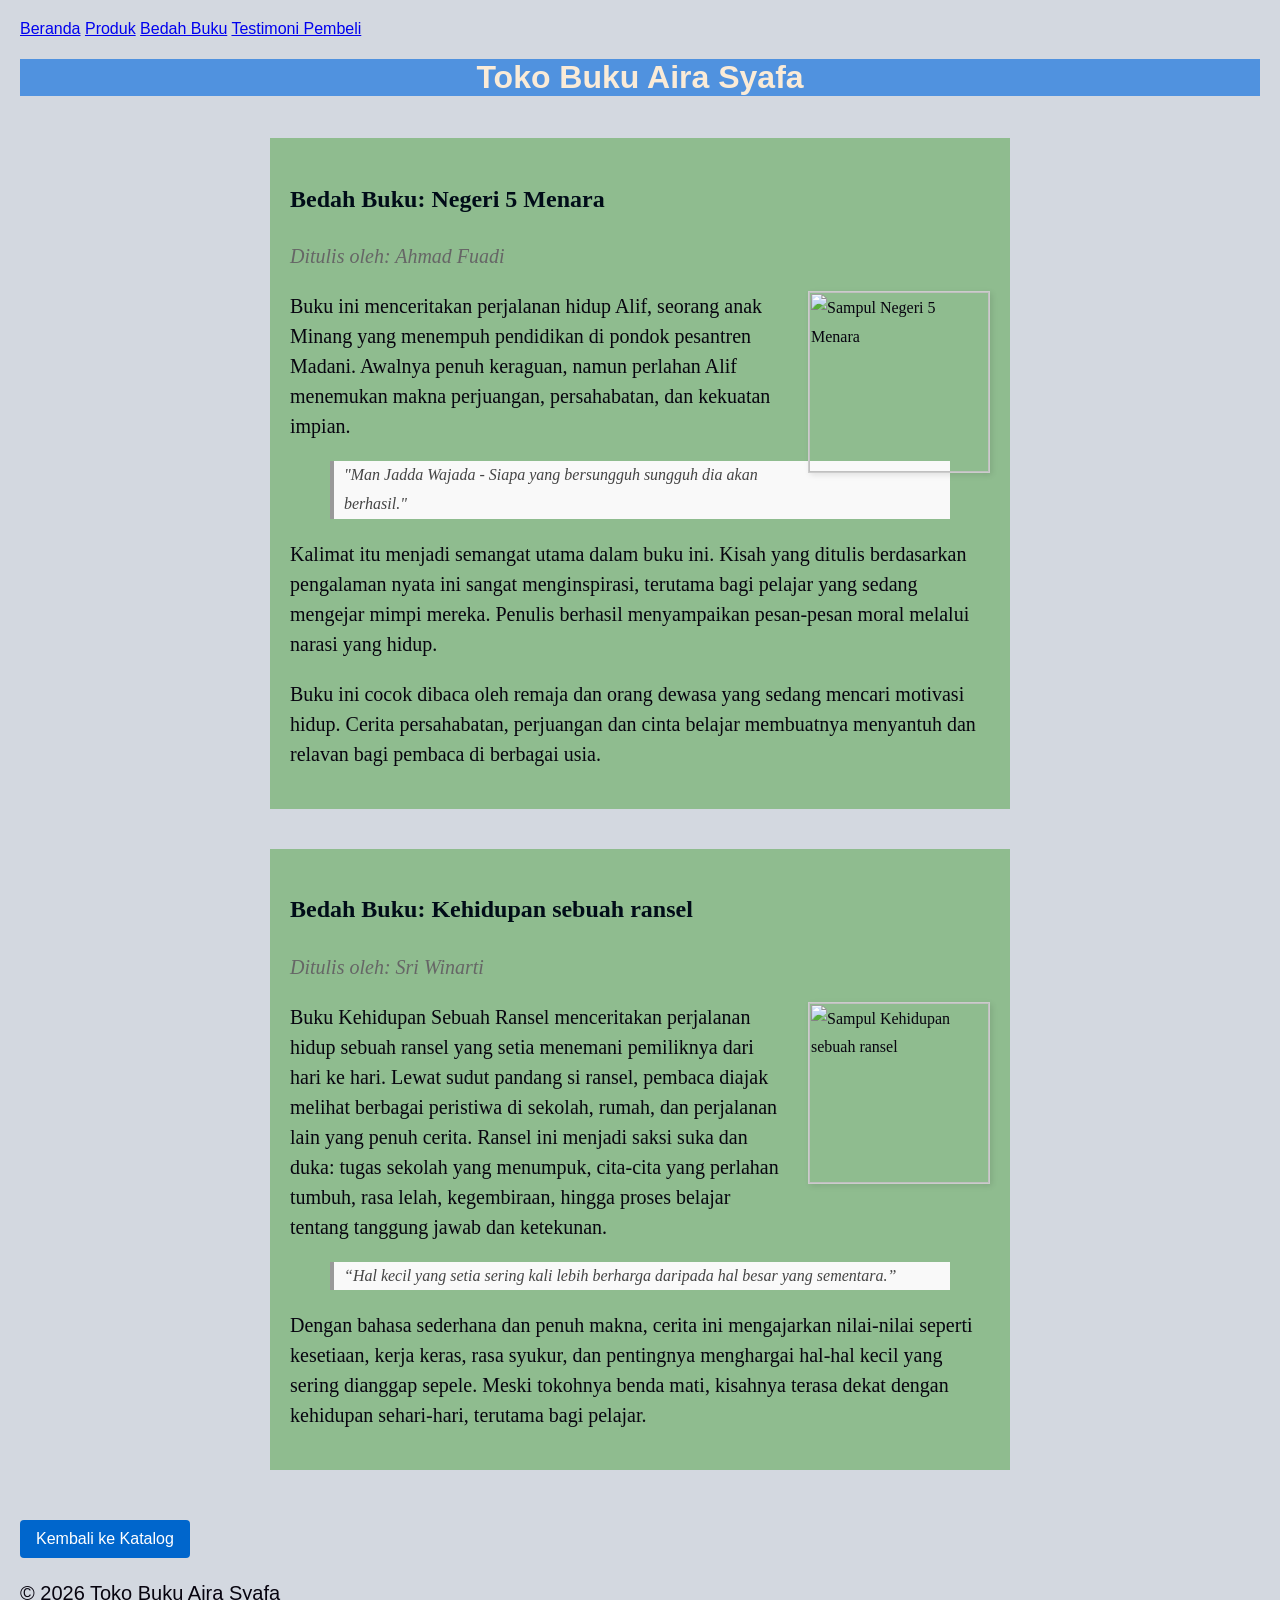
==== bedah-buku.html @ 540c1495 "Add files via upload" ====
<html lang="id">
<head>
<meta charset="UTF-8">
<meta name="viewport" content="width=device-width, initial-
scale=1.0">
<title>Profil Usaha Buku</title>
<link rel="stylesheet" href="style.css" />
</head>
<body>
<nav>
    <a href="index.html">Beranda</a>
    <a href="produk.html">Produk</a>
    <a href="bedah-buku.html">Bedah Buku</a>
    <a href="testimoni.html"></a>
    <a href="tampil-testimoni.html">Testimoni Pembeli</a>
</nav>
<h1>Toko Buku Aira Syafa </h1>
<section class="daftar-produk">
<main class="artikel">
    <h2>Bedah Buku: Negeri 5 Menara</h2>
    <p class="penulis">Ditulis oleh: Ahmad Fuadi</p>
    <img src="images/Negeri 5 Menara.jpg" alt="Sampul Negeri 5 Menara" class="sampul">
    <p> Buku ini menceritakan perjalanan hidup Alif, seorang anak Minang yang menempuh pendidikan di pondok pesantren Madani.
        Awalnya penuh keraguan, namun perlahan Alif menemukan makna perjuangan, persahabatan, dan kekuatan impian.
    </p>
    <blockquote>"Man Jadda Wajada - Siapa yang bersungguh sungguh dia akan berhasil."</blockquote>
    <p>Kalimat itu menjadi semangat utama dalam buku ini. Kisah yang ditulis berdasarkan pengalaman nyata ini sangat menginspirasi, terutama bagi pelajar yang sedang mengejar mimpi mereka. Penulis berhasil menyampaikan pesan-pesan moral melalui narasi yang hidup.</p>
    <p>Buku ini cocok dibaca oleh remaja dan orang dewasa yang sedang mencari motivasi hidup. Cerita persahabatan, perjuangan dan cinta belajar membuatnya menyantuh dan relavan bagi pembaca di berbagai usia.</p>
    </p>
    </main>
    </section>
<section class="daftar-produk">
    <main class="artikel">
        <h2>Bedah Buku: Kehidupan sebuah ransel</h2>
    <p class="penulis">Ditulis oleh: Sri Winarti</p>
    <img src="images/ransel.jpg" alt="Sampul Kehidupan sebuah ransel" class="sampul">
    <p>Buku Kehidupan Sebuah Ransel menceritakan perjalanan hidup sebuah ransel yang setia menemani pemiliknya dari hari ke hari. Lewat sudut pandang si ransel, pembaca diajak melihat berbagai peristiwa di sekolah, rumah, dan perjalanan lain yang penuh cerita. Ransel ini menjadi saksi suka dan duka: tugas sekolah yang menumpuk, cita-cita yang perlahan tumbuh, rasa lelah, kegembiraan, hingga proses belajar tentang tanggung jawab dan ketekunan.</p>
    <blockquote>“Hal kecil yang setia sering kali lebih berharga daripada hal besar yang sementara.”</blockquote>
    <p>Dengan bahasa sederhana dan penuh makna, cerita ini mengajarkan nilai-nilai seperti kesetiaan, kerja keras, rasa syukur, dan pentingnya menghargai hal-hal kecil yang sering dianggap sepele. Meski tokohnya benda mati, kisahnya terasa dekat dengan kehidupan sehari-hari, terutama bagi pelajar.</p>
    </main>
</section>
         <a href="produk.html" class="btn-kembali"> Kembali ke Katalog</a>
</main>
<footer>
    <p>&copy; 2026 Toko Buku Aira Syafa</p>
</footer>
</body>
</html>
---- style.css ----
body { 
    background-color: #d3d8e0; 
    font-family: Arial, Helvetica, sans-serif; 
    color: #07040f; 
    margin: 20px; 
}

h1 { 
    color: antiquewhite; 
    text-align: center; 
    background-color: rgb(80, 146, 223); 
}

h2 { 
    color: #010c18; 
    text-align: left; 
}

p { 
    font-size: 20px; 
    text-align: left; 
    line-height: 1.5; 
}

.daftar-produk {     
    display: grid;     
    grid-template-columns: repeat(auto-fit, minmax(200px, 1fr));     
    gap: 20px;     
    padding: 20px; 
}

.produk {     
    background-color: darkseagreen;     
    border: 1px solid #d3d8e0;     
    padding: 15px;     
    border-radius: 14px;     
    text-align: center;     
    box-shadow: 0 2px 6px rgba(0,0,0,0.1); 
}

.produk img {     
    width: 150px;     
    height: auto;     
    border-radius: 5px;     
    margin-bottom: 10px; 
}

.produk h2 {     
    font-size: 20px;     
    color: rgb(88, 88, 39); 
}

.produk h3 {     
    font-size: 16px;     
    color: #07040f; 
}

.harga {     
    font-weight: bold;     
    color: #000; 
}

.deskripsi {     
    font-size: 14px;     
    color: #000; 
}

.artikel {     
    max-width: 700px;     
    margin: auto;     
    padding: 20px;     
    background-color: darkseagreen;     
    font-family: Georgia, serif;     
    line-height: 1.8; 
}

.artikel .penulis {     
    font-style: italic;     
    color: #666;     
    margin-bottom: 20px; 
}

.artikel .sampul {     
    width: 180px;     
    float: right;     
    margin: 0 0 20px 20px;     
    border: 1px solid #ccc;     
    box-shadow: 2px 2px 6px rgba(0,0,0,0.1); 
}

.artikel blockquote {     
    font-style: italic;     
    border-left: 4px solid #999;     
    padding-left: 10px;     
    color: #444;     
    background-color: #f9f9f9; 
}

.btn-kembali {     
    display: inline-block;     
    margin-top: 30px;     
    padding: 10px 16px;     
    background-color: #0066cc;     
    color: white;     
    text-decoration: none;     
    border-radius: 4px; 
}

.btn-kembali:hover {     
    background-color: #004d99; 
}

.formulir {     
    max-width: 600px;     
    margin: auto;     
    padding: 20px;     
    background-color: #fafafa;     
    border-radius: 10px;     
    box-shadow: 0 0 10px rgba(0,0,0,0.1);     
}

form label {     
    display: block;     
    margin-top: 10px;     
    font-weight: bold; 
}

form input, 
form select,
form textarea {     
    width: 100%;     
    padding: 8px;     
    margin-top: 5px;     
    margin-bottom: 15px;     
    border-radius: 5px;     
    border: 1px solid #ccc; 
}

form button {     
    background-color: #3498db;     
    color: white;     
    padding: 10px 15px;     
    border-radius: 5px;     
    cursor: pointer; 
}

form button:hover {     
    background-color: #2980b9; 
}
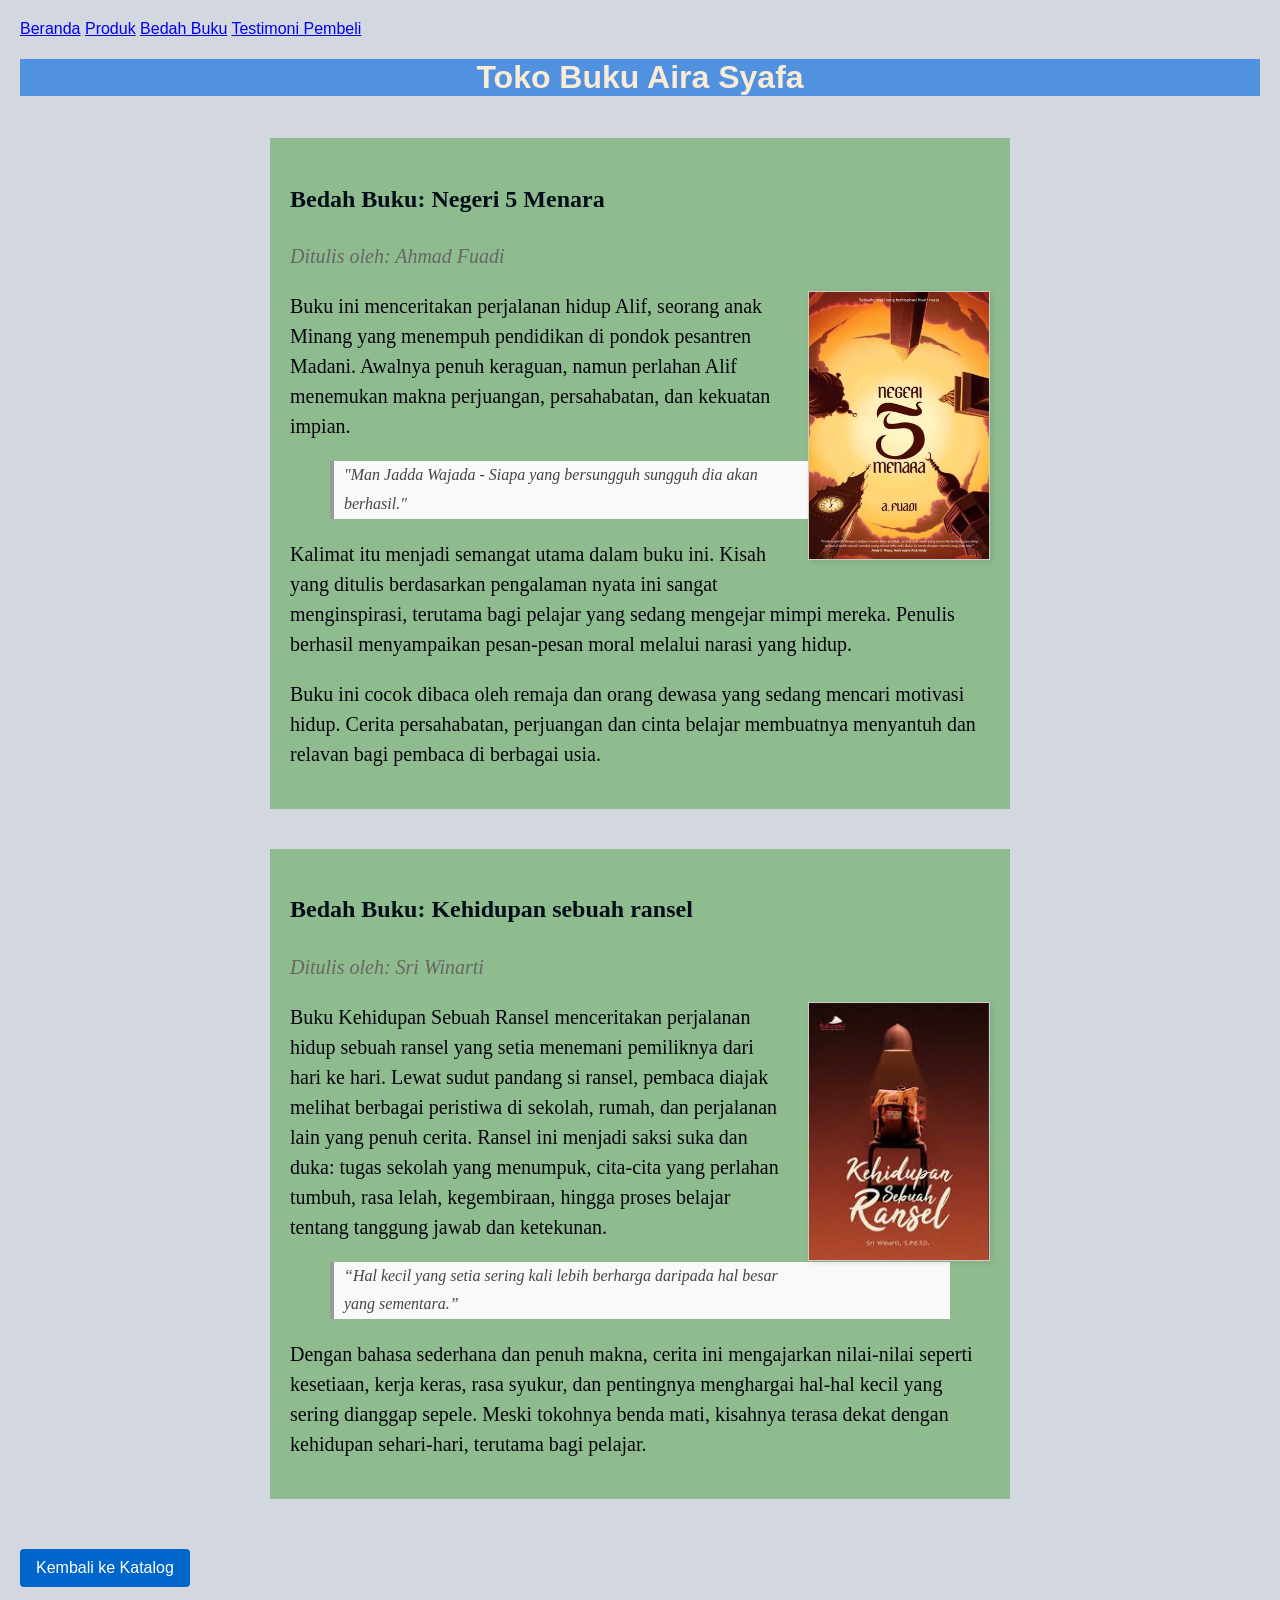
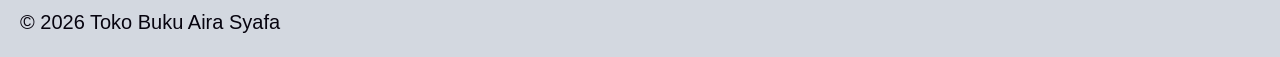
==== commit 8bb228a8: "Update bedah-buku.html" ====
--- a/bedah-buku.html
+++ b/bedah-buku.html
@@ -19,7 +19,7 @@
 <main class="artikel">
     <h2>Bedah Buku: Negeri 5 Menara</h2>
     <p class="penulis">Ditulis oleh: Ahmad Fuadi</p>
-    <img src="images/Negeri 5 Menara.jpg" alt="Sampul Negeri 5 Menara" class="sampul">
+    <img src="Negeri 5 Menara.jpg" alt="Sampul Negeri 5 Menara" class="sampul">
     <p> Buku ini menceritakan perjalanan hidup Alif, seorang anak Minang yang menempuh pendidikan di pondok pesantren Madani.
         Awalnya penuh keraguan, namun perlahan Alif menemukan makna perjuangan, persahabatan, dan kekuatan impian.
     </p>
@@ -33,7 +33,7 @@
     <main class="artikel">
         <h2>Bedah Buku: Kehidupan sebuah ransel</h2>
     <p class="penulis">Ditulis oleh: Sri Winarti</p>
-    <img src="images/ransel.jpg" alt="Sampul Kehidupan sebuah ransel" class="sampul">
+    <img src="ransel.jpg" alt="Sampul Kehidupan sebuah ransel" class="sampul">
     <p>Buku Kehidupan Sebuah Ransel menceritakan perjalanan hidup sebuah ransel yang setia menemani pemiliknya dari hari ke hari. Lewat sudut pandang si ransel, pembaca diajak melihat berbagai peristiwa di sekolah, rumah, dan perjalanan lain yang penuh cerita. Ransel ini menjadi saksi suka dan duka: tugas sekolah yang menumpuk, cita-cita yang perlahan tumbuh, rasa lelah, kegembiraan, hingga proses belajar tentang tanggung jawab dan ketekunan.</p>
     <blockquote>“Hal kecil yang setia sering kali lebih berharga daripada hal besar yang sementara.”</blockquote>
     <p>Dengan bahasa sederhana dan penuh makna, cerita ini mengajarkan nilai-nilai seperti kesetiaan, kerja keras, rasa syukur, dan pentingnya menghargai hal-hal kecil yang sering dianggap sepele. Meski tokohnya benda mati, kisahnya terasa dekat dengan kehidupan sehari-hari, terutama bagi pelajar.</p>
@@ -45,4 +45,5 @@
     <p>&copy; 2026 Toko Buku Aira Syafa</p>
 </footer>
 </body>
-</html>+
+</html>
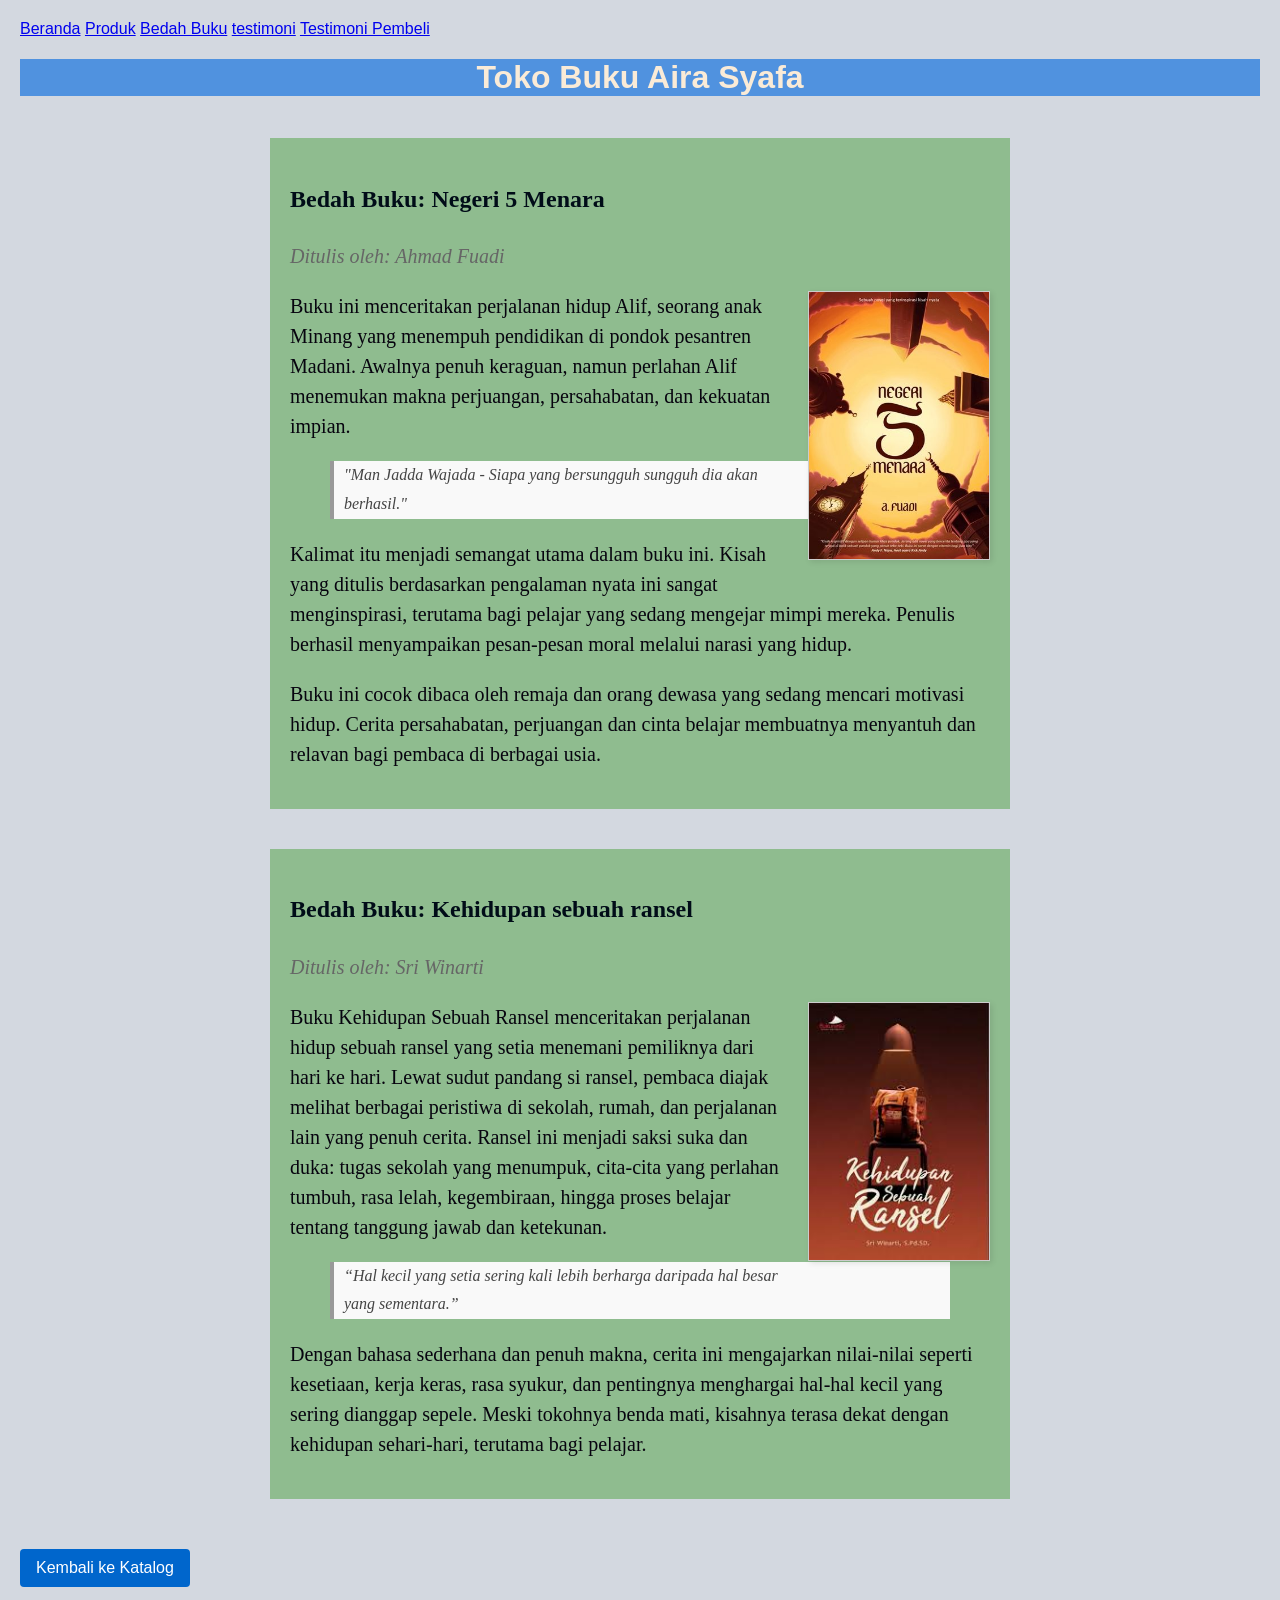
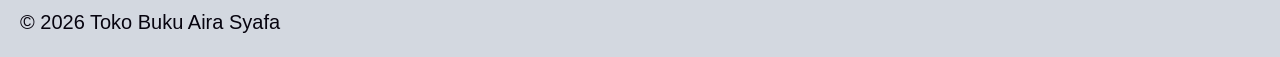
==== commit 3a017497: "Update bedah-buku.html" ====
--- a/bedah-buku.html
+++ b/bedah-buku.html
@@ -11,7 +11,7 @@
     <a href="index.html">Beranda</a>
     <a href="produk.html">Produk</a>
     <a href="bedah-buku.html">Bedah Buku</a>
-    <a href="testimoni.html"></a>
+    <a href="testimoni.html">testimoni</a>
     <a href="tampil-testimoni.html">Testimoni Pembeli</a>
 </nav>
 <h1>Toko Buku Aira Syafa </h1>
@@ -47,3 +47,4 @@
 </body>
 
 </html>
+
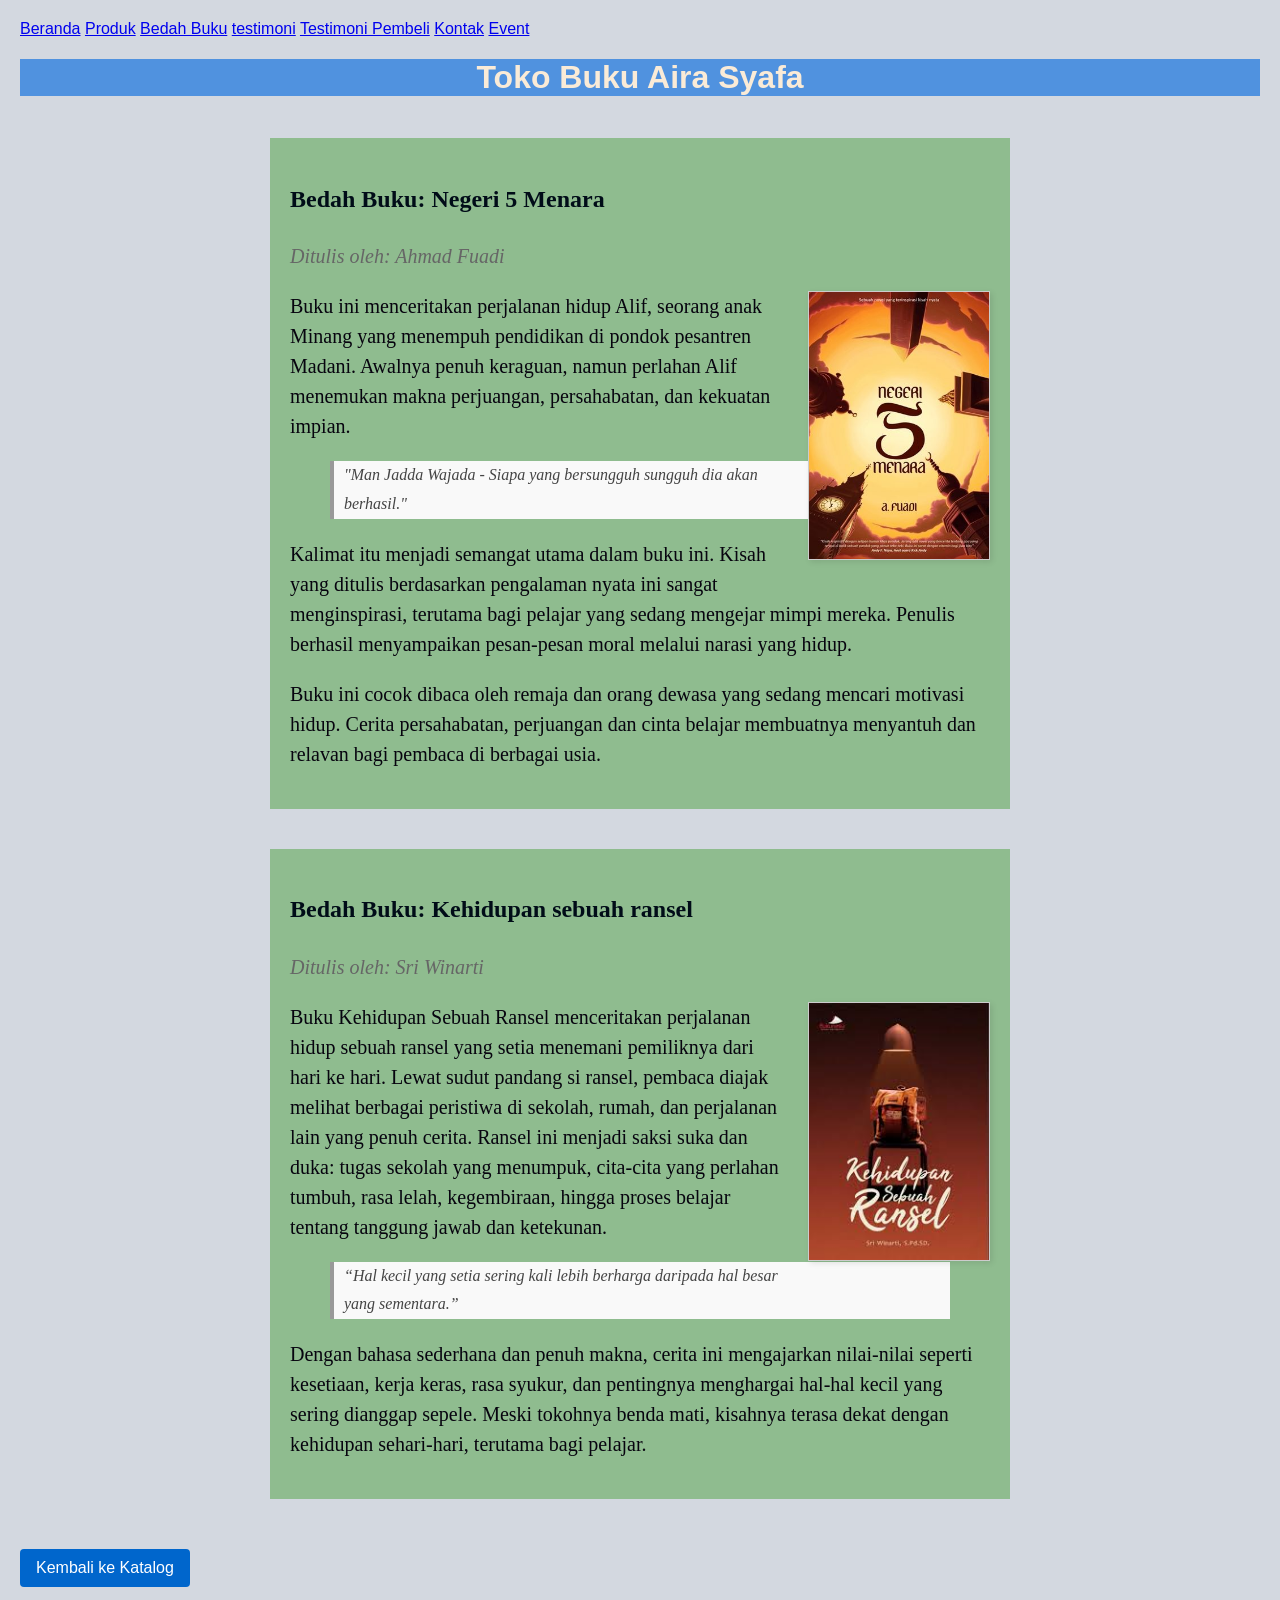
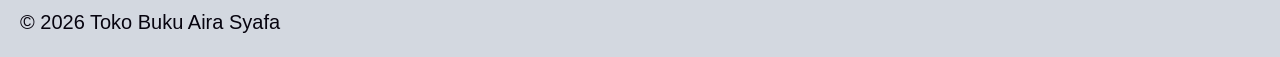
==== commit 58d3114f: "Update bedah-buku.html" ====
--- a/bedah-buku.html
+++ b/bedah-buku.html
@@ -13,6 +13,8 @@
     <a href="bedah-buku.html">Bedah Buku</a>
     <a href="testimoni.html">testimoni</a>
     <a href="tampil-testimoni.html">Testimoni Pembeli</a>
+    <a href="kontak.html">Kontak</a>
+    <a href="event.html">Event</a>
 </nav>
 <h1>Toko Buku Aira Syafa </h1>
 <section class="daftar-produk">
@@ -48,3 +50,4 @@
 
 </html>
 
+
